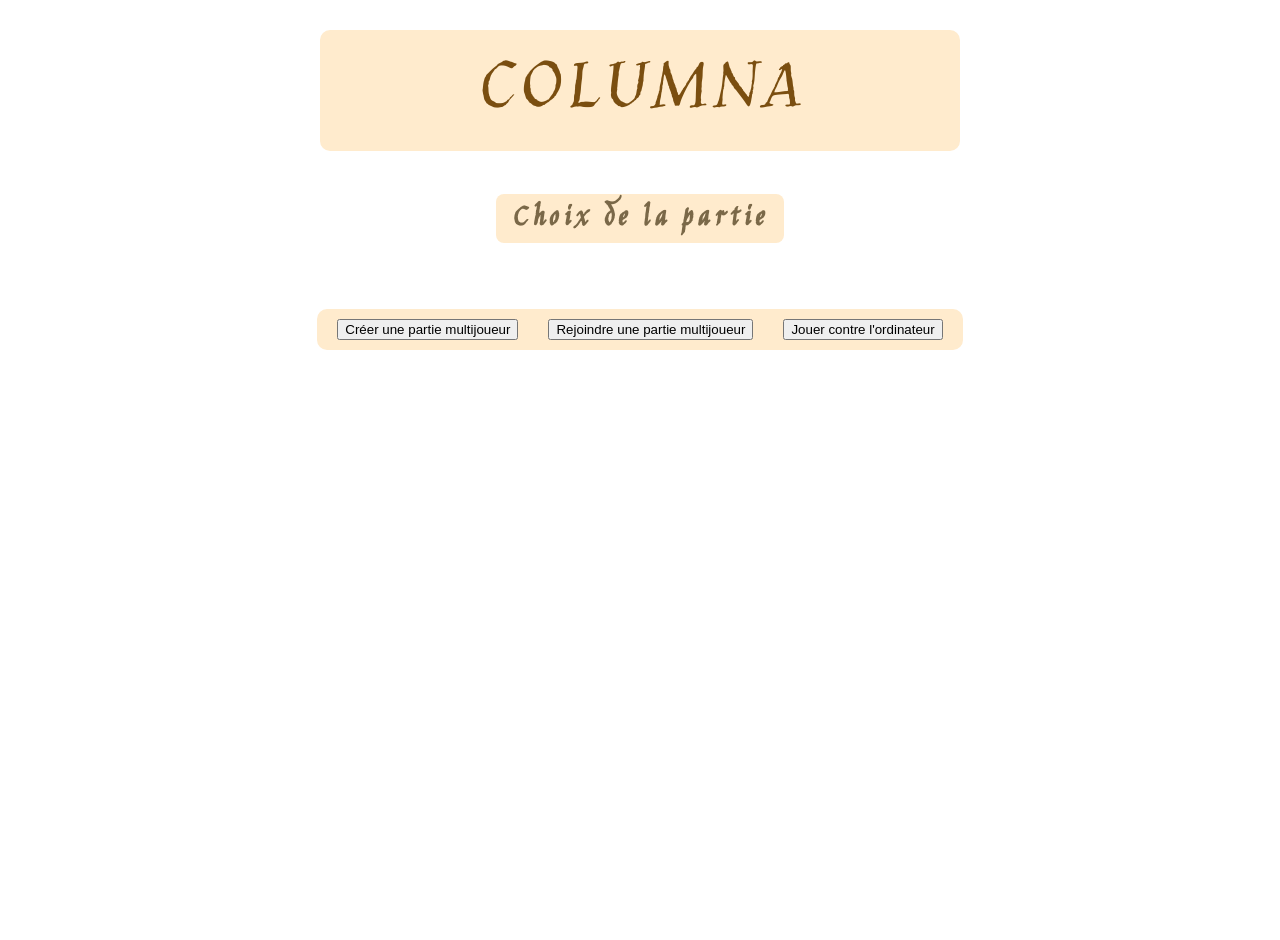
==== frontend/index.html @ aa15c214 "Rename accueil.html to index.html" ====
<!DOCTYPE html>
<html lang="fr">
<head>
    <meta charset="UTF-8">
    <meta name="viewport" content="width=device-width, initial-scale=1.0">
    <link rel="stylesheet" href="css/accueil.css"> 
    <title>Accueil</title>
</head>
<body>
    <h1>COLUMNA</h1>
    <h2>Choix de la partie</h2>
    
    <div class="choixpartie">
        <!-- Remplacement des liens par des boutons pour déclencher le JS -->
        <button id="btn-creer">Créer une partie multijoueur</button>
        <button id="btn-rejoindre">Rejoindre une partie multijoueur</button>
        <button id="btn-ia">Jouer contre l'ordinateur</button>
    </div>
    <script src="js/accueil.js"></script>
</body>
</html>
---- frontend/css/accueil.css ----
@import url('https://fonts.googleapis.com/css2?family=Jim+Nightshade&display=swap');

:root {
--stone-light: #e8e0d0;
--stone-mid: #c8bfad;
--stone-dark: #9a9082;
--white-pion: #f5f0e8;
--black-pion: #2a2025;
--text: #3a2e1a;
--text-dim: #7a6848;
--surface: rgba(255, 235, 205, 0.88);
--surface2: rgba(255, 235, 205, 0.65);
--border: rgba(100, 70, 20, 0.3);
--gold: #7a4e10;
--gold-dim: #b08040;
}

body {
font-family: "Jim Nightshade", cursive;
margin: 0;
padding: 20px;
background-image: url("../../img/bamboo.jpg");
background-size: cover;
background-attachment: fixed;
min-height: 100vh;
display: flex;
flex-direction: column;
align-items: center;
user-select: none;
color: var(--text);
}

h1 {
text-align: center;
font-size: clamp(50px, 8vw, 80px);
margin: 10px 0 16px 0;
background-color: blanchedalmond;
border-radius: 10px;
padding: 4px 30px;
color: var(--gold);
font-weight: 400;
letter-spacing: 0.05em;
width: 100%;
max-width: 580px;
}

h2 {
text-align: center;
font-size: 2rem;
letter-spacing: 0.15em;
color: var(--text-dim);
background-color: blanchedalmond;
border-radius: 8px;
padding: 2px 16px;
margin-bottom: 16px;
}

.choixpartie {
    display: flex;
    flex-direction: row; 
    gap: 30px; 
    background-color: blanchedalmond;
    border-radius: 10px;
    padding: 10px 20px;
    font-size: 1.5rem;
    margin-top: 50px;
}
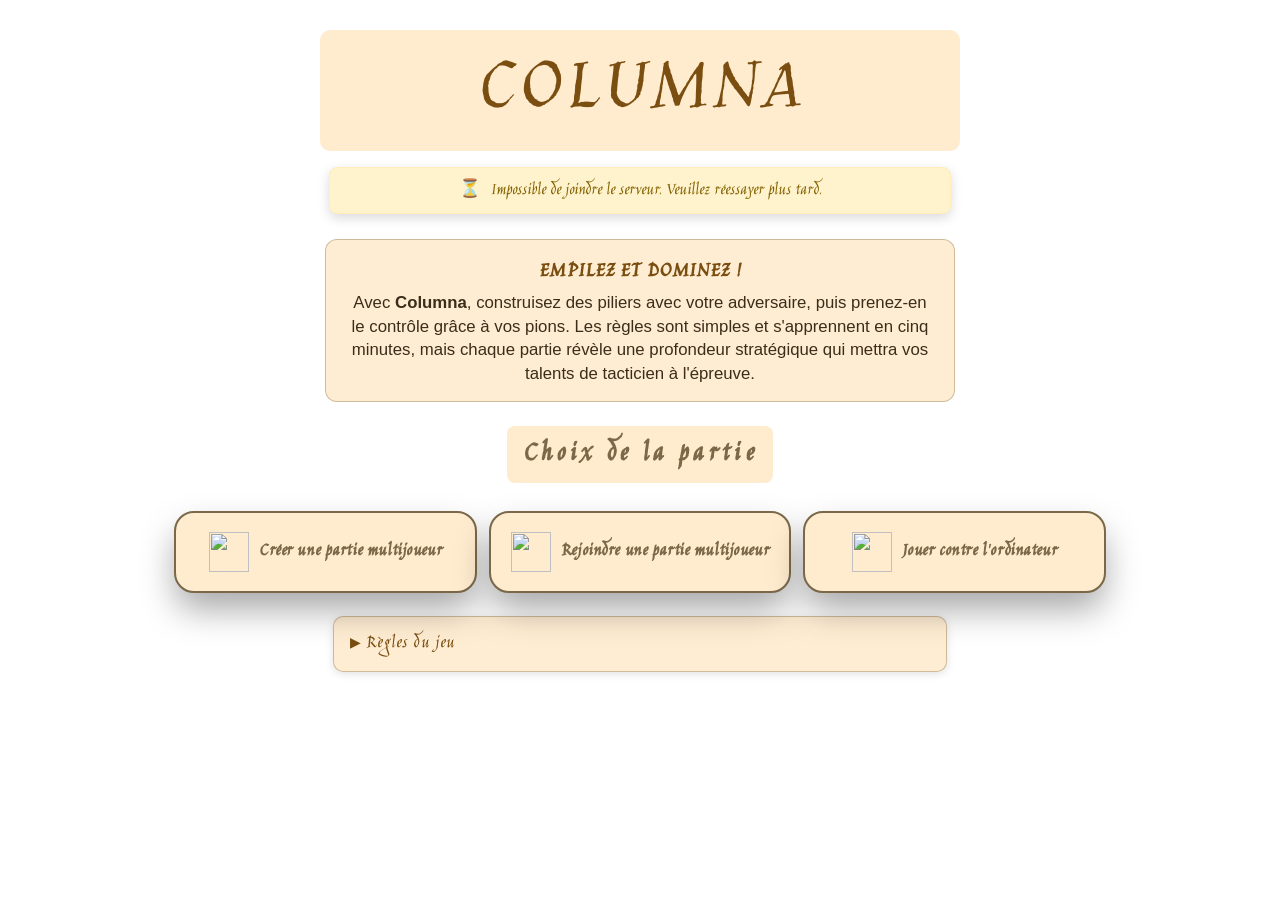
==== commit 4ba7165e: "UpdateToFinal" ====
--- a/frontend/index.html
+++ b/frontend/index.html
@@ -4,18 +4,56 @@
     <meta charset="UTF-8">
     <meta name="viewport" content="width=device-width, initial-scale=1.0">
     <link rel="stylesheet" href="css/accueil.css"> 
-    <title>Accueil</title>
+    <title>Columna</title>
+    <link rel="icon" type="image/png" href="../img/columna.svg">
 </head>
 <body>
     <h1>COLUMNA</h1>
+    <div id="server-status-banner" class="server-banner waiting">
+        <span class="spinner">⏳</span>
+        <span id="server-status-text">Le serveur est en train de démarrer (environ 1 min d'attente maximum)...</span>
+    </div>
+    <div class="game-description">
+        <p class="tagline">Empilez et dominez !</p>
+        <p class="pitch">
+            Avec <strong>Columna</strong>, construisez des piliers avec votre adversaire, puis prenez-en le contrôle grâce à
+            vos pions.
+            Les règles sont simples et s'apprennent en cinq minutes, mais chaque partie révèle une profondeur stratégique
+            qui mettra vos talents de tacticien à l'épreuve.
+        </p>
+    </div>
     <h2>Choix de la partie</h2>
     
-    <div class="choixpartie">
+    <section class="buttons">
         <!-- Remplacement des liens par des boutons pour déclencher le JS -->
-        <button id="btn-creer">Créer une partie multijoueur</button>
-        <button id="btn-rejoindre">Rejoindre une partie multijoueur</button>
-        <button id="btn-ia">Jouer contre l'ordinateur</button>
-    </div>
+        <button class="btn brain" id="btn-creer"><img src="../img/wand.jpg " alt="" class="button_image" ><span>Créer une partie multijoueur</span></button>
+        <button class="btn brain" id="btn-rejoindre"><img src="../img/door.png " alt="" class="button_image" ><span>Rejoindre une partie multijoueur</span></button>
+        <button class="btn brainn" id="btn-ia"><img src="../img/robot.png " alt="" class="button_image" ><span>Jouer contre l'ordinateur</span></button>
+    </section>
+    <section style="margin-top: 2%;">
+        <form onsubmit="return joinRoom(event)" style="display: flex; gap: 10px; justify-content: center; align-items: center;">
+            <input id="form-rejoindre" type="hidden">
+            <button type="submit" class="btn brain" id="btn-submit-rejoindre">Rejoindre</button>
+        </form>
+    </section>
+    
     <script src="js/accueil.js"></script>
+
+    <details>
+        <summary>Règles du jeu</summary>
+        <p><strong>But du jeu :</strong> Avoir le plus de pions sur les piles les plus hautes en fin de partie.</p>
+        <p><strong>Chaque tour, le joueur doit effectuer 2 actions obligatoires dans cet ordre :</strong></p>
+        <ol>
+            <li><strong>Déplacer un pion</strong> : Un des quatre pions doit être déplacé vers la première pile vide en face
+                dans une direction orthogonale (pas de case occupée par un autre pion, pas de case vide).</li>
+            <li><strong>Empiler des dalles</strong> : Choisir une pile sans pion, l'empiler sur la première pile sans pion
+                rencontrée dans une direction orthogonale. Maximum 5 dalles par pile. La case de départ devient vide.</li>
+        </ol>
+        <p><strong>Fin :</strong> Quand un joueur ne peut plus jouer, c'est à dire qu'une des deux actions obligatoire ne
+            peut pas être effectuée. Le vainqueur est celui avec le plus de pions sur les piles de 5 dalles, puis 4, puis 3,
+            etc.
+        </p>
+        <p><strong>Consulter</strong> la <a href="https://bultel.info/Columna.html" title="règle officielle et complète du jeu" target="_blank">règle officielle du jeu</a>.</p>
+    </details>
 </body>
 </html>
--- a/frontend/css/accueil.css
+++ b/frontend/css/accueil.css
@@ -19,7 +19,7 @@
 font-family: "Jim Nightshade", cursive;
 margin: 0;
 padding: 20px;
-background-image: url("../../img/bamboo.jpg");
+background-image: url("../../img/bamboo.png");
 background-size: cover;
 background-attachment: fixed;
 min-height: 100vh;
@@ -28,6 +28,11 @@
 align-items: center;
 user-select: none;
 color: var(--text);
+width: 100vw;
+height: 100vh;
+box-sizing: border-box;
+overflow: hidden;
+overflow-y: auto;
 }
 
 h1 {
@@ -46,13 +51,13 @@
 
 h2 {
 text-align: center;
-font-size: 2rem;
+font-size: 1.8rem;
 letter-spacing: 0.15em;
 color: var(--text-dim);
 background-color: blanchedalmond;
 border-radius: 8px;
-padding: 2px 16px;
-margin-bottom: 16px;
+padding: 8px 16px;
+margin-bottom: 30px;
 }
 
 .choixpartie {
@@ -63,5 +68,322 @@
     border-radius: 10px;
     padding: 10px 20px;
     font-size: 1.5rem;
-    margin-top: 50px;
+    margin-top: 0px;
+}
+
+
+.buttons {
+  display: grid;
+  grid-template-columns: repeat(3, minmax(160px, 1fr));
+  gap: 1rem;
+}
+
+.btn {
+  position: relative;
+  isolation: isolate;
+  min-height: 78px;
+  border: 0;
+  border-radius: 18px;
+  overflow: hidden;
+  cursor: pointer;
+  color: #7a6848;
+  background: #222;
+  font: 900 1.2rem Inter, jim Nightshade, sans-serif;
+  letter-spacing: 0.03em;
+  box-shadow: 0 18px 35px rgba(0, 0, 0, 0.35);
+  display: inline-flex;
+  align-items: center;     
+  justify-content: center;
+  gap: 10px;
+  padding: 0 20px;
+}
+
+.btn span {
+  position: relative;
+  z-index: 2;
+}
+
+/* The Brain */
+.brain {
+  background: blanchedalmond;
+  outline: 2px solid #7a6848;
+}
+
+.brain::before,
+.brain::after {
+  content: "";
+  position: absolute;
+  inset: 12px;
+  border: 2px solid #7a6848;
+  transform: scaleX(0);
+  transition: 0.35s ease;
+}
+
+.brain::after {
+  transform: scaleY(0);
+}
+
+.brain:hover::before,
+.brain:hover::after {
+  transform: scale(1);
+}
+
+.brainn {
+  background: blanchedalmond;
+  outline: 2px solid #7a6848;
+}
+
+.brainn::before,
+.brainn::after {
+  content: "";
+  position: absolute;
+  inset: 12px;
+  border: 2px solid #7a6848;
+  transform: scaleX(0);
+  transition: 0.35s ease;
+}
+
+.brainn::after {
+  transform: scaleY(0);
+}
+
+.brainn:hover::before,
+.brainn:hover::after {
+  transform: scale(1);
+}
+
+
+
+/* The Athlete */
+.athlete {
+  background: linear-gradient(135deg, #cea45c, blanchedalmond);
+  transition: transform 0.15s ease, box-shadow 0.15s ease;
+}
+
+.athlete:hover {
+  transform: translateY(-4px);
+}
+
+.athlete:active {
+  transform: translateY(4px) scale(0.96);
+  box-shadow: 0 5px 0 #7f1d1d;
+}
+
+/* The Basket Case */
+.basket {
+  background: blanchedalmond;
+}
+
+.basket:hover {
+  animation: jitter 0.22s infinite;
+}
+
+.basket::before {
+  content: "";
+  position: absolute;
+  inset: 0;
+  background: linear-gradient(90deg, transparent, #7a6848, transparent);
+  opacity: 0;
+}
+
+.basket:hover::before {
+  opacity: 0.55;
+  animation: scan 0.7s linear infinite;
+}
+
+#btn-submit-rejoindre {
+  display: none;
+  min-height: 45px;
+  padding: 0 12px;
+  font: 700 0.85rem Inter, jim Nightshade, sans-serif;
+  box-shadow: 0 8px 15px rgba(0, 0, 0, 0.2);
+  border-radius: 12px;
+}
+
+#btn-submit-rejoindre.visible {
+  display: inline-flex;
+}
+
+@keyframes jitter {
+  0%,
+  100% {
+    transform: translate(0);
+  }
+  25% {
+    transform: translate(2px, -1px);
+  }
+  50% {
+    transform: translate(-2px, 1px);
+  }
+  75% {
+    transform: translate(1px, 2px);
+  }
+}
+
+@keyframes scan {
+  from {
+    transform: translateX(-100%);
+  }
+  to {
+    transform: translateX(100%);
+  }
+}
+
+.btn .button_image {
+  width: 40px;       
+  height: 40px;      
+  object-fit: contain; 
+
+}
+
+/* Style pour le champ de saisie de l'ID de partie */
+#form-rejoindre {
+  display: inline-block;
+  width: 220px;
+  max-width: calc(100% - 40px);
+  box-sizing: border-box;
+  padding: 10px 14px;
+  margin: 8px 0 0 8px;
+  font-size: 1rem;
+  font-family: "Jim Nightshade", cursive;
+  color: var(--text);
+  background: var(--surface2);
+  border: 1px solid var(--border);
+  border-radius: 12px;
+  outline: none;
+  box-shadow: 0 8px 18px rgba(0,0,0,0.12);
+  transition: transform 0.12s ease, box-shadow 0.12s ease, opacity 0.2s ease;
+}
+
+#form-rejoindre[type="hidden"] {
+  width: 0;
+  padding: 0;
+  margin: 0;
+  border: 0;
+  opacity: 0;
+  pointer-events: none;
+}
+
+#form-rejoindre:focus {
+  transform: translateY(-2px);
+  box-shadow: 0 12px 30px rgba(0,0,0,0.18);
+}
+
+details {
+width: 100%;
+max-width: 580px;
+background: var(--surface);
+border: 1px solid var(--border);
+border-radius: 10px;
+padding: 12px 16px;
+font-size: 1.2rem;
+line-height: 1.6;
+color: var(--text-dim);
+box-shadow: 0 2px 8px rgba(0,0,0,0.12);
+margin-top: 0px;
+}
+summary {
+cursor: pointer;
+color: var(--gold);
+font-size: 1.2rem;
+letter-spacing: 0.06em;
+list-style: none;
+}
+summary::before { content: '▶ '; font-size: 0.9rem; }
+details[open] summary::before { content: '▼ '; }
+details p { margin-top: 8px; color: var(--text); }
+details ol { padding-left: 18px; margin-top: 4px; }
+details li { margin-bottom: 4px; }
+
+/* Bandeau d'état sur le serveur */
+.server-banner {
+  width: 100%;
+  max-width: 580px;
+  max-height: 100px;
+  padding: 10px 20px;
+  border-radius: 8px;
+  font-size: 1.1rem;
+  text-align: center;
+  margin-bottom: 15px;
+  display: flex;
+  align-items: center;
+  justify-content: center;
+  gap: 10px;
+  transition: opacity 0.5s ease, max-height 0.5s ease, margin 0.5s ease, visibility 0.5s ease;
+  box-shadow: 0 4px 12px rgba(0, 0, 0, 0.15);
+}
+
+.server-banner.waiting {
+  background-color: #fff3cd;
+  border: 1px solid #ffeeba;
+  color: #856404;
+}
+
+.server-banner.connected {
+  background-color: #d4edda;
+  border: 1px solid #c3e6cb;
+  color: #155724;
+}
+
+.server-banner .spinner {
+  display: inline-block;
+  animation: rotation 2s infinite linear;
+}
+
+.server-banner.hidden-soft {
+  opacity: 0;
+  visibility: hidden;
+  max-height: 0;
+  padding-top: 0;
+  padding-bottom: 0;
+  margin-bottom: 0;
+}
+
+/* Description du jeu */
+.game-description {
+  background: var(--surface);
+  border: 1px solid var(--border);
+  border-radius: 12px;
+  padding: 16px 24px;
+  max-width: 580px;
+  text-align: center;
+  box-shadow: 0 4px 15px rgba(0, 0, 0, 0);
+  margin-top: 10px;
+  margin-bottom: 0px;
+  flex-shrink: 0;
+}
+
+.game-description .tagline {
+  font-size: 1.4rem;
+  color: var(--gold);
+  font-weight: bold;
+  letter-spacing: 0.05em;
+  margin-bottom: 4px;
+  text-transform: uppercase;
+  margin-top: 0px;
+}
+
+.game-description .pitch {
+  font-size: 1.05rem;
+  line-height: 1.4;
+  color: var(--text);
+  font-family: sans-serif;
+  margin: 0;
+}
+
+@keyframes rotation {
+  from {
+    transform: rotate(0deg);
+  }
+
+  to {
+    transform: rotate(360deg);
+  }
+}
+
+
+@media (max-width: 650px) {
+  body {
+    overflow-x: auto;
+  }
 }
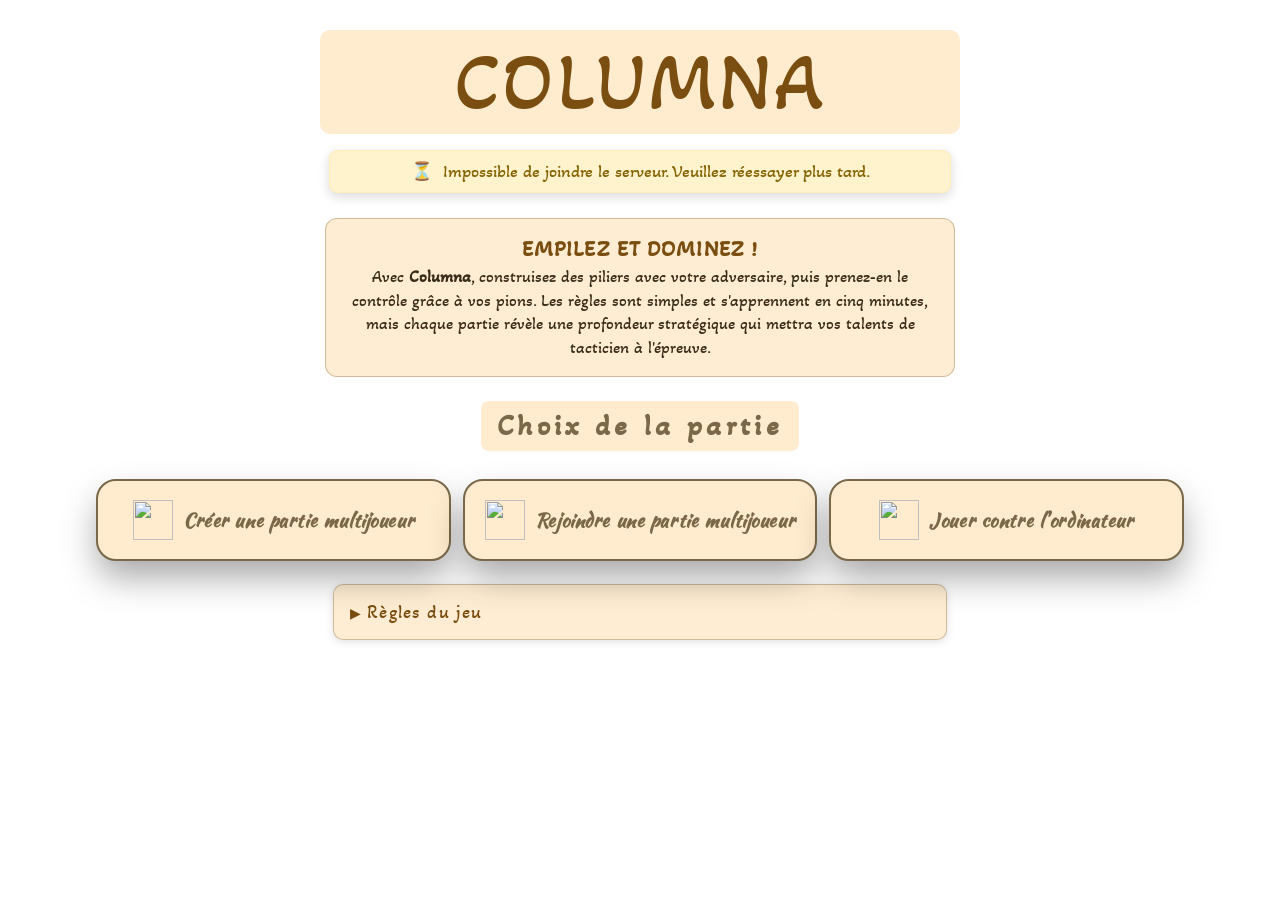
==== commit 1a16e10a: "ManyUpdates" ====
--- a/frontend/index.html
+++ b/frontend/index.html
@@ -32,7 +32,7 @@
     </section>
     <section style="margin-top: 2%;">
         <form onsubmit="return joinRoom(event)" style="display: flex; gap: 10px; justify-content: center; align-items: center;">
-            <input id="form-rejoindre" type="hidden">
+            <input id="form-rejoindre" type="hidden" autocomplete="off" oninput="this.value = this.value.toUpperCase()">
             <button type="submit" class="btn brain" id="btn-submit-rejoindre">Rejoindre</button>
         </form>
     </section>
--- a/frontend/css/accueil.css
+++ b/frontend/css/accueil.css
@@ -1,4 +1,5 @@
-@import url('https://fonts.googleapis.com/css2?family=Jim+Nightshade&display=swap');
+@import url('https://fonts.googleapis.com/css2?family=Kaushan+Script&display=swap');
+@import url('https://fonts.googleapis.com/css2?family=Akaya+Kanadaka&display=swap');
 
 :root {
 --stone-light: #e8e0d0;
@@ -16,7 +17,7 @@
 }
 
 body {
-font-family: "Jim Nightshade", cursive;
+font-family: "Akaya Kanadaka", cursive;
 margin: 0;
 padding: 20px;
 background-image: url("../../img/bamboo.png");
@@ -88,7 +89,7 @@
   cursor: pointer;
   color: #7a6848;
   background: #222;
-  font: 900 1.2rem Inter, jim Nightshade, sans-serif;
+  font: 900 1.2rem Inter, Kaushan Script, sans-serif;
   letter-spacing: 0.03em;
   box-shadow: 0 18px 35px rgba(0, 0, 0, 0.35);
   display: inline-flex;
@@ -195,7 +196,7 @@
   display: none;
   min-height: 45px;
   padding: 0 12px;
-  font: 700 0.85rem Inter, jim Nightshade, sans-serif;
+  font: 700 0.85rem Inter, Kaushan Script, sans-serif;
   box-shadow: 0 8px 15px rgba(0, 0, 0, 0.2);
   border-radius: 12px;
 }
@@ -245,7 +246,7 @@
   padding: 10px 14px;
   margin: 8px 0 0 8px;
   font-size: 1rem;
-  font-family: "Jim Nightshade", cursive;
+  font-family: "Kaushan Script", cursive;
   color: var(--text);
   background: var(--surface2);
   border: 1px solid var(--border);
@@ -291,7 +292,8 @@
 }
 summary::before { content: '▶ '; font-size: 0.9rem; }
 details[open] summary::before { content: '▼ '; }
-details p { margin-top: 8px; color: var(--text); }
+details summary {font: "Kaushan Script";}
+details p { margin-top: 8px; color: var(--text); font: "Akaya Kanadaka";}
 details ol { padding-left: 18px; margin-top: 4px; }
 details li { margin-bottom: 4px; }
 
@@ -367,7 +369,7 @@
   font-size: 1.05rem;
   line-height: 1.4;
   color: var(--text);
-  font-family: sans-serif;
+  font: "Akaya Kanadaka";
   margin: 0;
 }
 
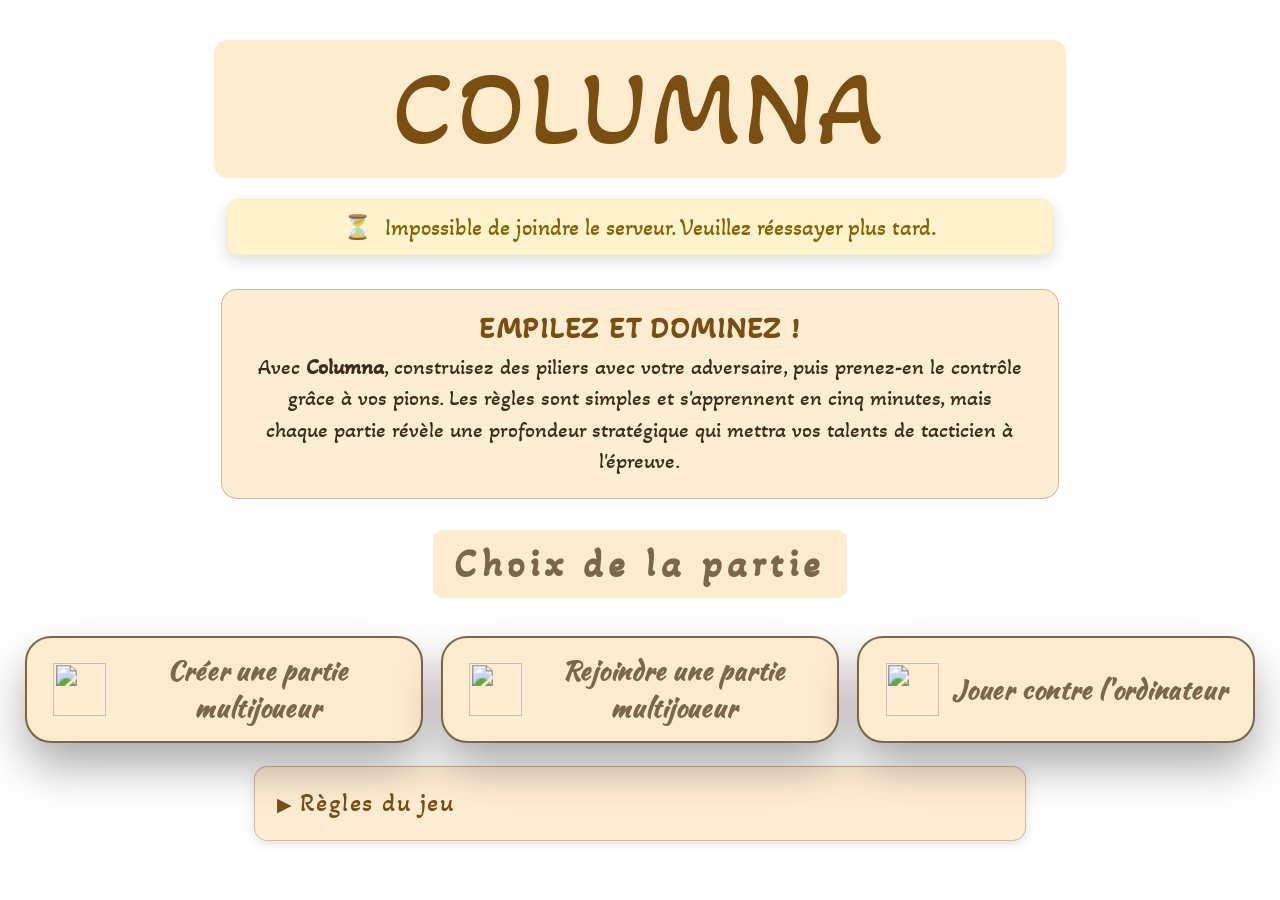
==== commit 4a05f399: "Update" ====
--- a/frontend/index.html
+++ b/frontend/index.html
@@ -25,7 +25,6 @@
     <h2>Choix de la partie</h2>
     
     <section class="buttons">
-        <!-- Remplacement des liens par des boutons pour déclencher le JS -->
         <button class="btn brain" id="btn-creer"><img src="../img/wand.jpg " alt="" class="button_image" ><span>Créer une partie multijoueur</span></button>
         <button class="btn brain" id="btn-rejoindre"><img src="../img/door.png " alt="" class="button_image" ><span>Rejoindre une partie multijoueur</span></button>
         <button class="btn brainn" id="btn-ia"><img src="../img/robot.png " alt="" class="button_image" ><span>Jouer contre l'ordinateur</span></button>
@@ -54,6 +53,9 @@
             etc.
         </p>
         <p><strong>Consulter</strong> la <a href="https://bultel.info/Columna.html" title="règle officielle et complète du jeu" target="_blank">règle officielle du jeu</a>.</p>
+        <hr class="rules-divider">
+        <p class="credits"><strong>Jeu créé par :</strong> Xavier Bultel</p>
+        <p class="credits"><strong>Site réalisé par :</strong> Florian Rapinel - Mathis Laurent - Simon Crepin - Romain Schreyeck</p>
     </details>
 </body>
 </html>
--- a/frontend/css/accueil.css
+++ b/frontend/css/accueil.css
@@ -29,11 +29,12 @@
 align-items: center;
 user-select: none;
 color: var(--text);
-width: 100vw;
-height: 100vh;
+width: 100%;
+min-height: 75vh;
 box-sizing: border-box;
 overflow: hidden;
 overflow-y: auto;
+zoom: 133%;
 }
 
 h1 {
@@ -71,7 +72,6 @@
     font-size: 1.5rem;
     margin-top: 0px;
 }
-
 
 .buttons {
   display: grid;
@@ -104,7 +104,6 @@
   z-index: 2;
 }
 
-/* The Brain */
 .brain {
   background: blanchedalmond;
   outline: 2px solid #7a6848;
@@ -153,9 +152,6 @@
   transform: scale(1);
 }
 
-
-
-/* The Athlete */
 .athlete {
   background: linear-gradient(135deg, #cea45c, blanchedalmond);
   transition: transform 0.15s ease, box-shadow 0.15s ease;
@@ -170,7 +166,6 @@
   box-shadow: 0 5px 0 #7f1d1d;
 }
 
-/* The Basket Case */
 .basket {
   background: blanchedalmond;
 }
@@ -237,7 +232,6 @@
 
 }
 
-/* Style pour le champ de saisie de l'ID de partie */
 #form-rejoindre {
   display: inline-block;
   width: 220px;
@@ -282,7 +276,11 @@
 color: var(--text-dim);
 box-shadow: 0 2px 8px rgba(0,0,0,0.12);
 margin-top: 0px;
-}
+box-sizing: border-box;
+display: block;
+overflow: visible;
+}
+
 summary {
 cursor: pointer;
 color: var(--gold);
@@ -290,6 +288,7 @@
 letter-spacing: 0.06em;
 list-style: none;
 }
+
 summary::before { content: '▶ '; font-size: 0.9rem; }
 details[open] summary::before { content: '▼ '; }
 details summary {font: "Kaushan Script";}
@@ -297,7 +296,6 @@
 details ol { padding-left: 18px; margin-top: 4px; }
 details li { margin-bottom: 4px; }
 
-/* Bandeau d'état sur le serveur */
 .server-banner {
   width: 100%;
   max-width: 580px;
@@ -341,7 +339,6 @@
   margin-bottom: 0;
 }
 
-/* Description du jeu */
 .game-description {
   background: var(--surface);
   border: 1px solid var(--border);
@@ -373,6 +370,19 @@
   margin: 0;
 }
 
+.rules-divider {
+  border: 0;
+  height: 1px;
+  background: var(--border);
+  margin: 15px 0 10px 0;
+}
+
+.credits {
+  font-size: 0.8rem;
+  margin-top: 2px !important;
+  color: var(--text-dim) !important;
+}
+
 @keyframes rotation {
   from {
     transform: rotate(0deg);
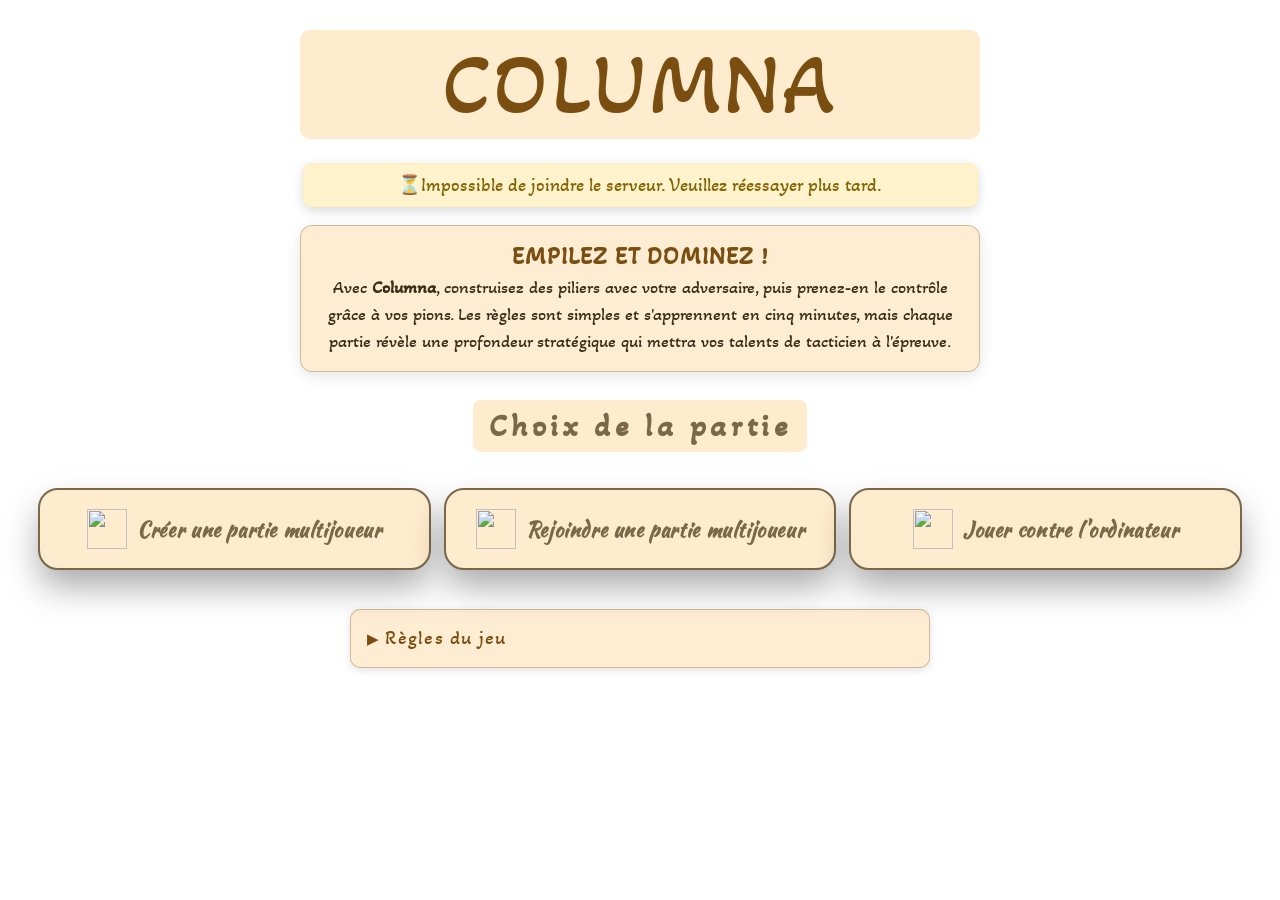
==== commit f9a4f267: "rule text improvement" ====
--- a/frontend/index.html
+++ b/frontend/index.html
@@ -48,8 +48,8 @@
             <li><strong>Empiler des dalles</strong> : Choisir une pile sans pion, l'empiler sur la première pile sans pion
                 rencontrée dans une direction orthogonale. Maximum 5 dalles par pile. La case de départ devient vide.</li>
         </ol>
-        <p><strong>Fin :</strong> Quand un joueur ne peut plus jouer, c'est à dire qu'une des deux actions obligatoire ne
-            peut pas être effectuée. Le vainqueur est celui avec le plus de pions sur les piles de 5 dalles, puis 4, puis 3,
+        <p><strong>Fin :</strong> Le jeu se termine lorsqu'un joueur ne peut plus jouer, c'est à dire qu'une de ses deux actions obligatoire ne
+            peut pas être effectuée. Le vainqueur est alors celui avec le plus de pions sur les piles de 5 dalles, puis 4, puis 3,
             etc.
         </p>
         <p><strong>Consulter</strong> la <a href="https://bultel.info/Columna.html" title="règle officielle et complète du jeu" target="_blank">règle officielle du jeu</a>.</p>
--- a/frontend/css/accueil.css
+++ b/frontend/css/accueil.css
@@ -1,401 +1,432 @@
+
 @import url('https://fonts.googleapis.com/css2?family=Kaushan+Script&display=swap');
 @import url('https://fonts.googleapis.com/css2?family=Akaya+Kanadaka&display=swap');
 
 :root {
---stone-light: #e8e0d0;
---stone-mid: #c8bfad;
---stone-dark: #9a9082;
---white-pion: #f5f0e8;
---black-pion: #2a2025;
---text: #3a2e1a;
---text-dim: #7a6848;
---surface: rgba(255, 235, 205, 0.88);
---surface2: rgba(255, 235, 205, 0.65);
---border: rgba(100, 70, 20, 0.3);
---gold: #7a4e10;
---gold-dim: #b08040;
+    --stone-light: #e8e0d0;
+    --stone-mid: #c8bfad;
+    --stone-dark: #9a9082;
+    --white-pion: #f5f0e8;
+    --black-pion: #2a2025;
+    --text: #3a2e1a;
+    --text-dim: #7a6848;
+    --surface: rgba(255, 235, 205, 0.88);
+    --surface2: rgba(255, 235, 205, 0.65);
+    --border: rgba(100, 70, 20, 0.3);
+    --gold: #7a4e10;
+    --gold-dim: #b08040;
+}
+
+html {
+    font-size: 17px;
+}
+
+*,
+*::before,
+*::after {
+    box-sizing: border-box;
+    margin: 0;
+    padding: 0;
 }
 
 body {
-font-family: "Akaya Kanadaka", cursive;
-margin: 0;
-padding: 20px;
-background-image: url("../../img/bamboo.png");
-background-size: cover;
-background-attachment: fixed;
-min-height: 100vh;
-display: flex;
-flex-direction: column;
-align-items: center;
-user-select: none;
-color: var(--text);
-width: 100%;
-min-height: 75vh;
-box-sizing: border-box;
-overflow: hidden;
-overflow-y: auto;
-zoom: 133%;
+    font-family: "Akaya Kanadaka", cursive;
+    padding: 20px;
+
+    background-image: url("../../img/bamboo.png");
+    background-size: cover;
+    background-attachment: fixed;
+
+    min-height: 100vh;
+
+    display: flex;
+    flex-direction: column;
+    align-items: center;
+    gap: 18px;
+
+    color: var(--text);
+    user-select: none;
+
+    overflow-x: hidden;
+    overflow-y: auto;
 }
 
 h1 {
-text-align: center;
-font-size: clamp(50px, 8vw, 80px);
-margin: 10px 0 16px 0;
-background-color: blanchedalmond;
-border-radius: 10px;
-padding: 4px 30px;
-color: var(--gold);
-font-weight: 400;
-letter-spacing: 0.05em;
-width: 100%;
-max-width: 580px;
-}
-
-h2 {
-text-align: center;
-font-size: 1.8rem;
-letter-spacing: 0.15em;
-color: var(--text-dim);
-background-color: blanchedalmond;
-border-radius: 8px;
-padding: 8px 16px;
-margin-bottom: 30px;
-}
-
-.choixpartie {
-    display: flex;
-    flex-direction: row; 
-    gap: 30px; 
+    text-align: center;
+    font-size: clamp(2.5rem, 12vw, 5rem);
+    margin: 10px 0 16px 0;
     background-color: blanchedalmond;
     border-radius: 10px;
-    padding: 10px 20px;
-    font-size: 1.5rem;
-    margin-top: 0px;
+    padding: 4px 30px;
+    color: var(--gold);
+    font-weight: 400;
+    letter-spacing: 0.05em;
+    width: 100%;
+    max-width: 680px;
+}
+
+h2 {
+    text-align: center;
+    font-size: clamp(1.2rem, 4vw, 1.8rem);
+    letter-spacing: 0.15em;
+    color: var(--text-dim);
+    margin: 10px 0 20px 0;
+    background-color: blanchedalmond;
+    border-radius: 8px;
+    padding: 8px 16px;
+    max-width: 580px;
+
+}
+
+.game-description {
+    background: var(--surface);
+    border: 1px solid var(--border);
+    margin-top: -20px;
+    border-radius: 12px;
+    padding: 16px 24px;
+    width: 100%;
+    max-width: 680px;
+    text-align: center;
+    box-shadow: 0 4px 15px rgba(0, 0, 0, 0.1);
+}
+
+.game-description .tagline {
+    font-size: clamp(1rem, 3vw, 1.4rem);
+    color: var(--gold);
+    font-weight: bold;
+    letter-spacing: 0.05em;
+    margin-bottom: 4px;
+    text-transform: uppercase;
+}
+
+.game-description .pitch {
+    font-size: clamp(0.9rem, 2.5vw, 1.05rem);
+    line-height: 1.5;
+    color: var(--text);
+}
+
+.server-banner {
+    width: 100%;
+    max-width: 675px;
+    padding: 10px 10px;
+    border-radius: 8px;
+    font-size: clamp(0.85rem, 2.5vw, 1.1rem);
+    margin-top: -10px;
+    margin-bottom: 20px;
+    text-align: center;
+    display: flex;
+    align-items: center;
+    justify-content: center;
+    box-shadow: 0 4px 12px rgba(0, 0, 0, 0.15);
+    transition: opacity 0.5s ease, max-height 0.5s ease, padding 0.5s ease, visibility 0.5s ease;
+    max-height: 100px;
+}
+
+.server-banner.waiting {
+    background-color: #fff3cd;
+    border: 1px solid #ffeeba;
+    color: #856404;
+}
+
+.server-banner.connected {
+    background-color: #d4edda;
+    border: 1px solid #c3e6cb;
+    color: #155724;
+}
+
+.server-banner .spinner {
+    display: inline-block;
+    animation: rotation 2s infinite linear;
+}
+
+.server-banner.hidden-soft {
+    opacity: 0;
+    visibility: hidden;
+    max-height: 0;
+    padding-top: 0;
+    padding-bottom: 0;
 }
 
 .buttons {
-  display: grid;
-  grid-template-columns: repeat(3, minmax(160px, 1fr));
-  gap: 1rem;
+    display: grid;
+    grid-template-columns: repeat(3, 1fr);
+    gap: 1rem;
+    width: 100%;
+    max-width: 1200px;
 }
 
 .btn {
-  position: relative;
-  isolation: isolate;
-  min-height: 78px;
-  border: 0;
-  border-radius: 18px;
-  overflow: hidden;
-  cursor: pointer;
-  color: #7a6848;
-  background: #222;
-  font: 900 1.2rem Inter, Kaushan Script, sans-serif;
-  letter-spacing: 0.03em;
-  box-shadow: 0 18px 35px rgba(0, 0, 0, 0.35);
-  display: inline-flex;
-  align-items: center;     
-  justify-content: center;
-  gap: 10px;
-  padding: 0 20px;
+    position: relative;
+    isolation: isolate;
+    min-height: 78px;
+    border: 0;
+    border-radius: 18px;
+    overflow: hidden;
+    cursor: pointer;
+    color: #7a6848;
+    font-family: "Kaushan Script", cursive;
+    font-size: clamp(0.85rem, 2vw, 1.2rem);
+    font-weight: 900;
+    letter-spacing: 0.03em;
+    box-shadow: 0 18px 35px rgba(0, 0, 0, 0.35);
+    display: inline-flex;
+    align-items: center;
+    justify-content: center;
+    gap: 10px;
+    padding: 12px 16px;
+    text-align: center;
 }
 
 .btn span {
-  position: relative;
-  z-index: 2;
+    position: relative;
+    z-index: 2;
 }
 
 .brain {
-  background: blanchedalmond;
-  outline: 2px solid #7a6848;
+    background: blanchedalmond;
+    outline: 2px solid #7a6848;
 }
 
 .brain::before,
 .brain::after {
-  content: "";
-  position: absolute;
-  inset: 12px;
-  border: 2px solid #7a6848;
-  transform: scaleX(0);
-  transition: 0.35s ease;
+    content: "";
+    position: absolute;
+    inset: 12px;
+    border: 2px solid #7a6848;
+    transform: scaleX(0);
+    transition: 0.35s ease;
 }
 
 .brain::after {
-  transform: scaleY(0);
+    transform: scaleY(0);
 }
 
 .brain:hover::before,
 .brain:hover::after {
-  transform: scale(1);
+    transform: scale(1);
 }
 
 .brainn {
-  background: blanchedalmond;
-  outline: 2px solid #7a6848;
+    background: blanchedalmond;
+    outline: 2px solid #7a6848;
 }
 
 .brainn::before,
 .brainn::after {
-  content: "";
-  position: absolute;
-  inset: 12px;
-  border: 2px solid #7a6848;
-  transform: scaleX(0);
-  transition: 0.35s ease;
+    content: "";
+    position: absolute;
+    inset: 12px;
+    border: 2px solid #7a6848;
+    transform: scaleX(0);
+    transition: 0.35s ease;
 }
 
 .brainn::after {
-  transform: scaleY(0);
+    transform: scaleY(0);
 }
 
 .brainn:hover::before,
 .brainn:hover::after {
-  transform: scale(1);
-}
-
-.athlete {
-  background: linear-gradient(135deg, #cea45c, blanchedalmond);
-  transition: transform 0.15s ease, box-shadow 0.15s ease;
-}
-
-.athlete:hover {
-  transform: translateY(-4px);
-}
-
-.athlete:active {
-  transform: translateY(4px) scale(0.96);
-  box-shadow: 0 5px 0 #7f1d1d;
-}
-
-.basket {
-  background: blanchedalmond;
-}
-
-.basket:hover {
-  animation: jitter 0.22s infinite;
-}
-
-.basket::before {
-  content: "";
-  position: absolute;
-  inset: 0;
-  background: linear-gradient(90deg, transparent, #7a6848, transparent);
-  opacity: 0;
-}
-
-.basket:hover::before {
-  opacity: 0.55;
-  animation: scan 0.7s linear infinite;
+    transform: scale(1);
+}
+
+.btn .button_image {
+    width: 40px;
+    height: 40px;
+    object-fit: contain;
+    flex-shrink: 0;
 }
 
 #btn-submit-rejoindre {
-  display: none;
-  min-height: 45px;
-  padding: 0 12px;
-  font: 700 0.85rem Inter, Kaushan Script, sans-serif;
-  box-shadow: 0 8px 15px rgba(0, 0, 0, 0.2);
-  border-radius: 12px;
+    display: none;
+    margin: -30px 0 20px 0;
+    min-height: 45px;
+    padding: 0 12px;
+    font-size: clamp(0.75rem, 2vw, 0.85rem);
+    box-shadow: 0 8px 15px rgba(0, 0, 0, 0.2);
+    border-radius: 12px;
+    font-family: "Kaushan Script", cursive;
 }
 
 #btn-submit-rejoindre.visible {
-  display: inline-flex;
+    display: inline-flex;
+}
+
+#form-rejoindre {
+    display: inline-block;
+    width: 220px;
+    margin: -30px 0 20px 0;
+    max-width: calc(100% - 40px);
+    box-sizing: border-box;
+    padding: 10px 14px;
+    font-size: 1rem;
+    font-family: "Kaushan Script", cursive;
+    color: var(--text);
+    background: var(--surface2);
+    border: 1px solid var(--border);
+    border-radius: 12px;
+    outline: none;
+    box-shadow: 0 8px 18px rgba(0, 0, 0, 0.12);
+    transition: transform 0.12s ease, box-shadow 0.12s ease, opacity 0.2s ease;
+}
+
+#form-rejoindre[type="hidden"] {
+    width: 0;
+    padding: 0;
+    margin: 0;
+    border: 0;
+    opacity: 0;
+    pointer-events: none;
+}
+
+#form-rejoindre:focus {
+    transform: translateY(-2px);
+    box-shadow: 0 12px 30px rgba(0, 0, 0, 0.18);
+}
+
+details {
+    width: 100%;
+    max-width: 580px;
+    background: var(--surface);
+    border: 1px solid var(--border);
+    border-radius: 10px;
+    padding: 12px 16px;
+    font-size: clamp(0.85rem, 2.5vw, 1.2rem);
+    line-height: 1.6;
+    color: var(--text-dim);
+    box-shadow: 0 2px 8px rgba(0, 0, 0, 0.12);
+    margin-top: -20px;
+}
+
+details,
+details * {
+    font-family: "Akaya Kanadaka", cursive;
+}
+
+summary {
+    cursor: pointer;
+    color: var(--gold);
+    font-size: clamp(1rem, 3vw, 1.2rem);
+    letter-spacing: 0.06em;
+    list-style: none;
+}
+
+summary::before {
+    content: '▶ ';
+    font-size: 0.9rem;
+}
+
+details[open] summary::before {
+    content: '▼ ';
+}
+
+details p {
+    margin-top: 8px;
+    color: var(--text);
+}
+
+details ol {
+    padding-left: 18px;
+    margin-top: 4px;
+}
+
+details li {
+    margin-bottom: 4px;
+}
+
+.rules-divider {
+    border: 0;
+    height: 1px;
+    background: var(--border);
+    margin: 15px 0 10px 0;
+}
+
+.credits {
+    font-size: 0.8rem;
+    margin-top: 4px !important;
+    color: var(--text-dim) !important;
+}
+
+@keyframes rotation {
+    from {
+        transform: rotate(0deg);
+    }
+
+    to {
+        transform: rotate(360deg);
+    }
 }
 
 @keyframes jitter {
-  0%,
-  100% {
-    transform: translate(0);
-  }
-  25% {
-    transform: translate(2px, -1px);
-  }
-  50% {
-    transform: translate(-2px, 1px);
-  }
-  75% {
-    transform: translate(1px, 2px);
-  }
+
+    0%,
+    100% {
+        transform: translate(0);
+    }
+
+    25% {
+        transform: translate(2px, -1px);
+    }
+
+    50% {
+        transform: translate(-2px, 1px);
+    }
+
+    75% {
+        transform: translate(1px, 2px);
+    }
 }
 
 @keyframes scan {
-  from {
-    transform: translateX(-100%);
-  }
-  to {
-    transform: translateX(100%);
-  }
-}
-
-.btn .button_image {
-  width: 40px;       
-  height: 40px;      
-  object-fit: contain; 
-
-}
-
-#form-rejoindre {
-  display: inline-block;
-  width: 220px;
-  max-width: calc(100% - 40px);
-  box-sizing: border-box;
-  padding: 10px 14px;
-  margin: 8px 0 0 8px;
-  font-size: 1rem;
-  font-family: "Kaushan Script", cursive;
-  color: var(--text);
-  background: var(--surface2);
-  border: 1px solid var(--border);
-  border-radius: 12px;
-  outline: none;
-  box-shadow: 0 8px 18px rgba(0,0,0,0.12);
-  transition: transform 0.12s ease, box-shadow 0.12s ease, opacity 0.2s ease;
-}
-
-#form-rejoindre[type="hidden"] {
-  width: 0;
-  padding: 0;
-  margin: 0;
-  border: 0;
-  opacity: 0;
-  pointer-events: none;
-}
-
-#form-rejoindre:focus {
-  transform: translateY(-2px);
-  box-shadow: 0 12px 30px rgba(0,0,0,0.18);
-}
-
-details {
-width: 100%;
-max-width: 580px;
-background: var(--surface);
-border: 1px solid var(--border);
-border-radius: 10px;
-padding: 12px 16px;
-font-size: 1.2rem;
-line-height: 1.6;
-color: var(--text-dim);
-box-shadow: 0 2px 8px rgba(0,0,0,0.12);
-margin-top: 0px;
-box-sizing: border-box;
-display: block;
-overflow: visible;
-}
-
-summary {
-cursor: pointer;
-color: var(--gold);
-font-size: 1.2rem;
-letter-spacing: 0.06em;
-list-style: none;
-}
-
-summary::before { content: '▶ '; font-size: 0.9rem; }
-details[open] summary::before { content: '▼ '; }
-details summary {font: "Kaushan Script";}
-details p { margin-top: 8px; color: var(--text); font: "Akaya Kanadaka";}
-details ol { padding-left: 18px; margin-top: 4px; }
-details li { margin-bottom: 4px; }
-
-.server-banner {
-  width: 100%;
-  max-width: 580px;
-  max-height: 100px;
-  padding: 10px 20px;
-  border-radius: 8px;
-  font-size: 1.1rem;
-  text-align: center;
-  margin-bottom: 15px;
-  display: flex;
-  align-items: center;
-  justify-content: center;
-  gap: 10px;
-  transition: opacity 0.5s ease, max-height 0.5s ease, margin 0.5s ease, visibility 0.5s ease;
-  box-shadow: 0 4px 12px rgba(0, 0, 0, 0.15);
-}
-
-.server-banner.waiting {
-  background-color: #fff3cd;
-  border: 1px solid #ffeeba;
-  color: #856404;
-}
-
-.server-banner.connected {
-  background-color: #d4edda;
-  border: 1px solid #c3e6cb;
-  color: #155724;
-}
-
-.server-banner .spinner {
-  display: inline-block;
-  animation: rotation 2s infinite linear;
-}
-
-.server-banner.hidden-soft {
-  opacity: 0;
-  visibility: hidden;
-  max-height: 0;
-  padding-top: 0;
-  padding-bottom: 0;
-  margin-bottom: 0;
-}
-
-.game-description {
-  background: var(--surface);
-  border: 1px solid var(--border);
-  border-radius: 12px;
-  padding: 16px 24px;
-  max-width: 580px;
-  text-align: center;
-  box-shadow: 0 4px 15px rgba(0, 0, 0, 0);
-  margin-top: 10px;
-  margin-bottom: 0px;
-  flex-shrink: 0;
-}
-
-.game-description .tagline {
-  font-size: 1.4rem;
-  color: var(--gold);
-  font-weight: bold;
-  letter-spacing: 0.05em;
-  margin-bottom: 4px;
-  text-transform: uppercase;
-  margin-top: 0px;
-}
-
-.game-description .pitch {
-  font-size: 1.05rem;
-  line-height: 1.4;
-  color: var(--text);
-  font: "Akaya Kanadaka";
-  margin: 0;
-}
-
-.rules-divider {
-  border: 0;
-  height: 1px;
-  background: var(--border);
-  margin: 15px 0 10px 0;
-}
-
-.credits {
-  font-size: 0.8rem;
-  margin-top: 2px !important;
-  color: var(--text-dim) !important;
-}
-
-@keyframes rotation {
-  from {
-    transform: rotate(0deg);
-  }
-
-  to {
-    transform: rotate(360deg);
-  }
-}
-
+    from {
+        transform: translateX(-100%);
+    }
+
+    to {
+        transform: translateX(100%);
+    }
+}
 
 @media (max-width: 650px) {
-  body {
-    overflow-x: auto;
-  }
-}+    body {
+        padding: 14px;
+        font-size: 16px;
+    }
+
+    .buttons {
+        grid-template-columns: 1fr;
+    }
+
+    .btn {
+        min-height: 64px;
+    }
+
+    .btn .button_image {
+        width: 32px;
+        height: 32px;
+    }
+
+    details {
+        margin-top: 10px;
+    }
+}
+
+@media (max-width: 480px) {
+    body {
+        padding: 10px;
+        font-size: 15px;
+        gap: 12px;
+    }
+
+    h1 {
+        padding: 4px 16px;
+    }
+
+    .game-description {
+        padding: 12px 16px;
+    }
+
+    details {
+        padding: 10px 14px;
+    }
+}
